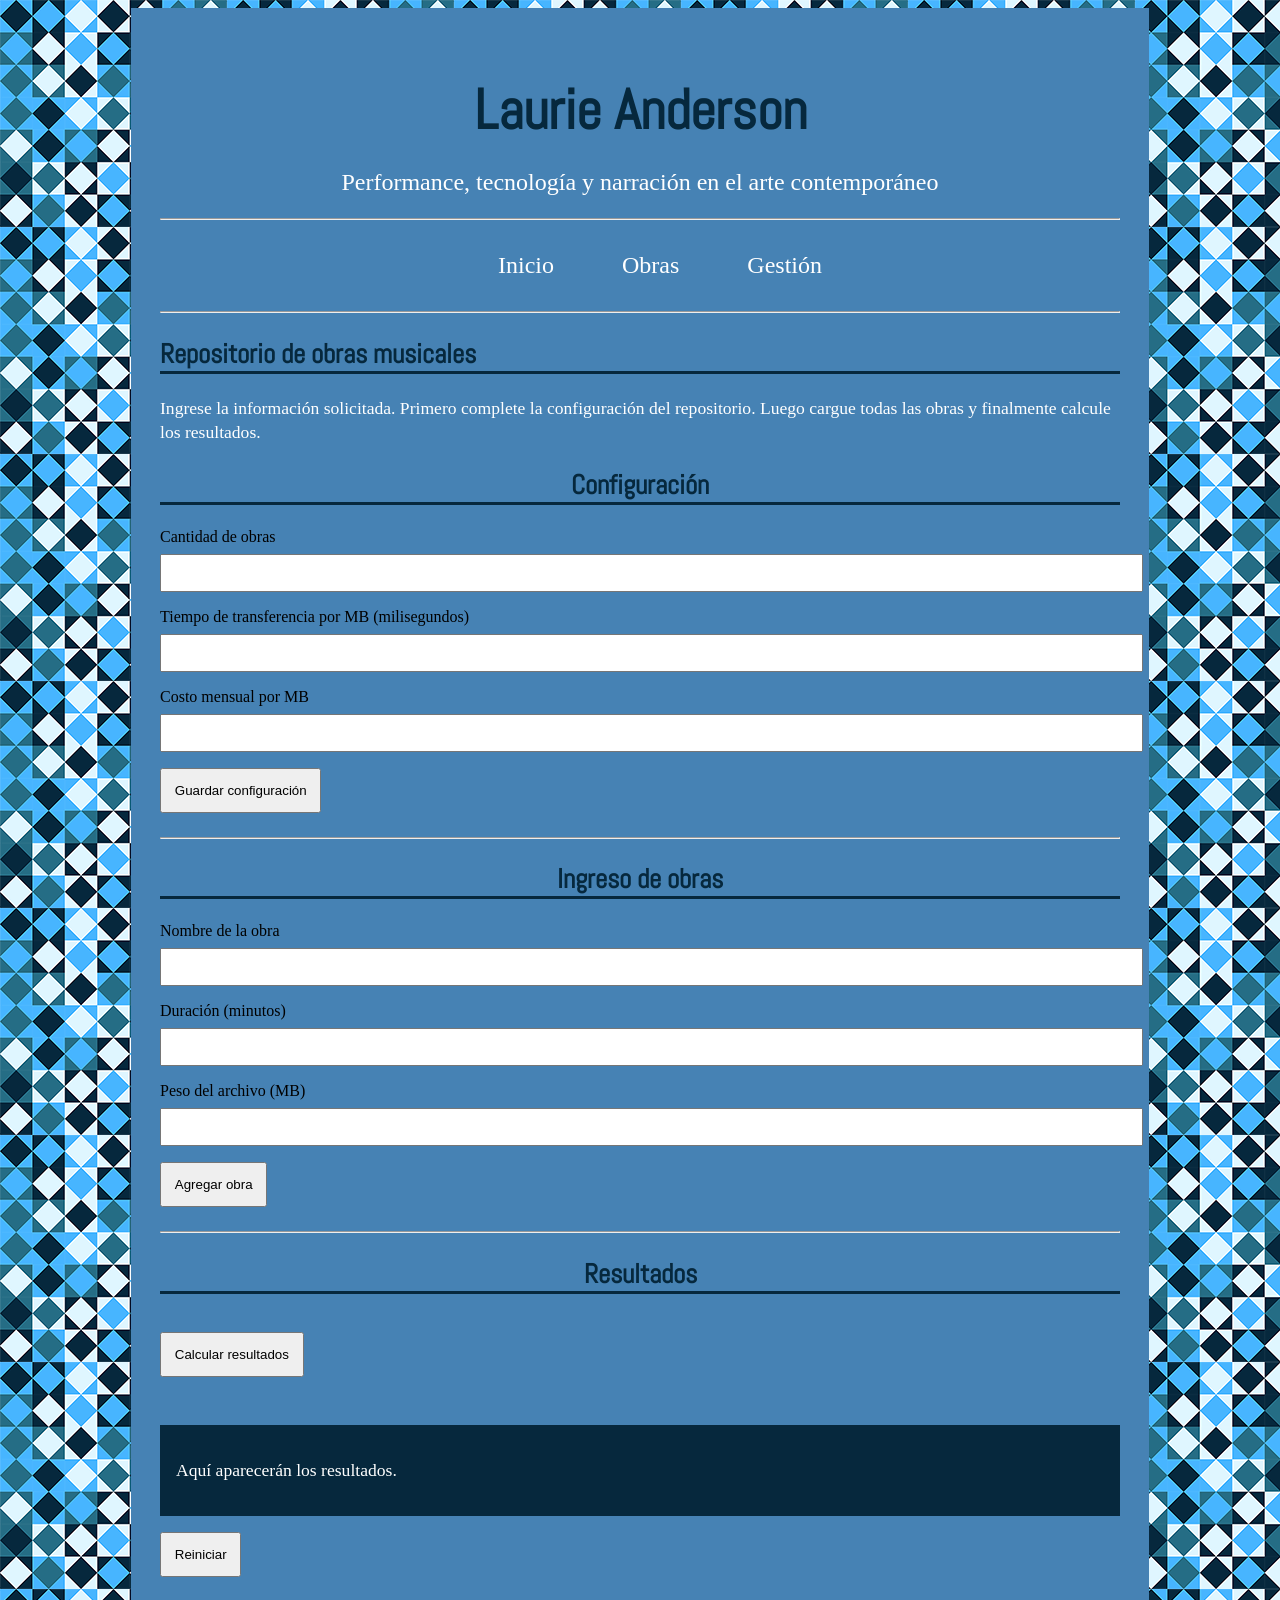
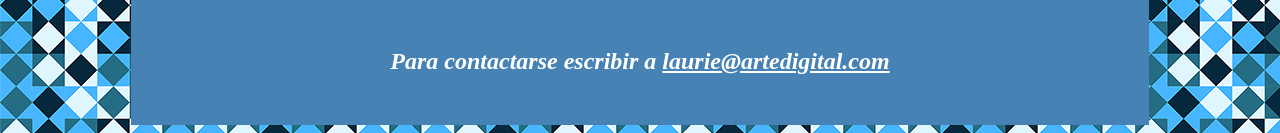
==== gestion.html @ d7f90c04 "Actualización de los tres sitios web y css Agregue información al index.html, trayectoria.html, tecn" ====
<!doctype html>
<html lang="es">

   <head>
	  <meta charset="utf-8">
	  <title>Gestión - Laurie Anderson</title>
      <link rel="preconnect" href="https://fonts.googleapis.com">
      <link rel="preconnect" href="https://fonts.gstatic.com" crossorigin>
      <link href="https://fonts.googleapis.com/css2?family=Abel&display=swap" rel="stylesheet">
      <link href="css/estilos.css" rel="stylesheet">
   </head>

   <body>
    <div id="contenedor">
    <header>
        <h1>Laurie Anderson</h1>
        <p>Performance, tecnología y narración en el arte contemporáneo</p>
        <hr>
    <nav>
        <ul>
            <li><a href="index.html">Inicio</a></li>
            <li><a href="obras.html">Obras</a></li>
            <li><a href="gestion.html">Gestión</a></li>
        </ul>
    </nav>
    <hr>
</header>

<main>
    <h2>Repositorio de obras musicales</h2>
<p>
    Ingrese la información solicitada. Primero complete la configuración del repositorio. Luego cargue todas las obras y finalmente 
    calcule los resultados.
</p>

<section>
    <form>
    <h2>Configuración</h2>

    <label for="cantidad">Cantidad de obras</label>
    <input type="number" name="cantidad" id="cantidad">

    <label for="tiempo">Tiempo de transferencia por MB (milisegundos)</label>
    <input type="number" name="tiempo" id="tiempo">

    <label for="costo">Costo mensual por MB</label>
    <input type="number" name="costo" id="costo">

    <button type="button">Guardar configuración</button>
    </form>
</section>

<hr>

<section>
    <h2>Ingreso de obras</h2>

<label for="nombre">Nombre de la obra</label>
<input type="text" name="nombre" id="nombre">

<label for="duracion">Duración (minutos)</label>
<input type="number" name="duracion" id="duracion">

<label for="peso">Peso del archivo (MB)</label>
<input type="number" name="peso" id="peso">

<button type="button">Agregar obra</button>

</section>

<hr>

<section>
    <h2>Resultados</h2>

<button type="button">Calcular resultados</button>

<div id="resultados">

<p>Aquí aparecerán los resultados.</p>

</div>

<button type="button">Reiniciar</button>
</section>    
</main>

<footer>
    <address><p>Para contactarse escribir a <a href="mailto: laurie@artedigital.com">laurie@artedigital.com</a></p></address>
</footer>
</div>
   </body>
   
</html>
---- css/estilos.css ----
body {
    background-image: url(../img/fondo.png);
    display: flex;
    justify-content: center;
}

#contenedor{
    width: 76%;
    max-width: 960px;
    padding: 1.8rem;
    background-color: steelblue;
}

header h1 {
    text-align: center;
    color: #06283D;
    font-family: 'Abel', sans-serif;
    font-size: 3.5rem;
    margin-bottom: 1rem;
}

header p {
    text-align: center;
    color: white;
    font-size: 1.5rem;
}

nav ul {
    list-style: none;
    text-align: center;
    margin-top: 2rem;
    margin-bottom: 2rem;
}

nav ul li {
    display: inline-block;
    margin: 0 2rem;
    font-size: 1.5rem;
}

nav ul li a{
    text-decoration: none; /*le saque las lineas*/  
}

nav ul li a:link {
    color: white;
} 

nav ul li a:visited {
    color: white;
} /*los cambie a color blanco*/

nav ul li a:hover {
    color: lightblue;
} /*cuando paso el mouse, cambian de color a celeste claro*/

nav a:active {
    color: darkblue;
} /*cuando hago click se tendria que poner de color azul*/

/*Index - primera pagina*/
img {
    width: 75%;
    display:block;
    margin: auto;
    padding-top: 1rem;
}

blockquote {
    text-align: center;
    color: white;
    font-size: 1.3rem;
    margin-bottom: 3rem;
}

.tresColumnas{
    display:flex;
    justify-content:space-between;
}

.tresColumnas article{
    width:29%;
    background-color: #0B2C41;
    padding:1rem;
    border-radius: 0.5rem;
}

p {
    color: white;
    font-size: 1.1rem;
    line-height: 1.5rem;
}

section article h2 {
    color: #DFF6FF;
    font-family: 'Abel', sans-serif;
    border-bottom: 0.2rem solid #DFF6FF;
}

section h2 {
    color: #06283D;
    font-family: 'Abel', sans-serif;
    font-size: 1.7rem;
    border-bottom: 0.2rem solid #06283D;
    text-align: center;
}

address p {
    color: white;
    font-size: 1.5rem;
    text-align: center;
    padding-top: 2rem;
    font-weight: bold;
}

address p a {
    color: white;
}

address p a:hover {
    color: lightblue;
}

/*Obras - segunda pagina*/
.dosColumnas{
    display:flex;
    justify-content:space-between;
}

.izquierda{
    width:70%;
}

.derecha{
    width:30%;
}

main h2 {
    color: #06283D;
    font-family: 'Abel', sans-serif;
    font-size: 1.7rem;
    border-bottom: 0.2rem solid #06283D;
}

aside ul li {
    color: white;
    font-size: 1.1rem;
    line-height: 1.5rem;
}

/*Gestion*/
button{
    padding:.8rem;
    margin-top:1rem;
    margin-bottom:1rem;
}

label{
    display:block;
    margin-top:1rem;
}

input{
    width:100%;
    padding:.6rem;
    margin-top:.5rem;
}

#resultados{
    margin-top:2rem;
    padding:1rem;
    background-color: #06283D;
}
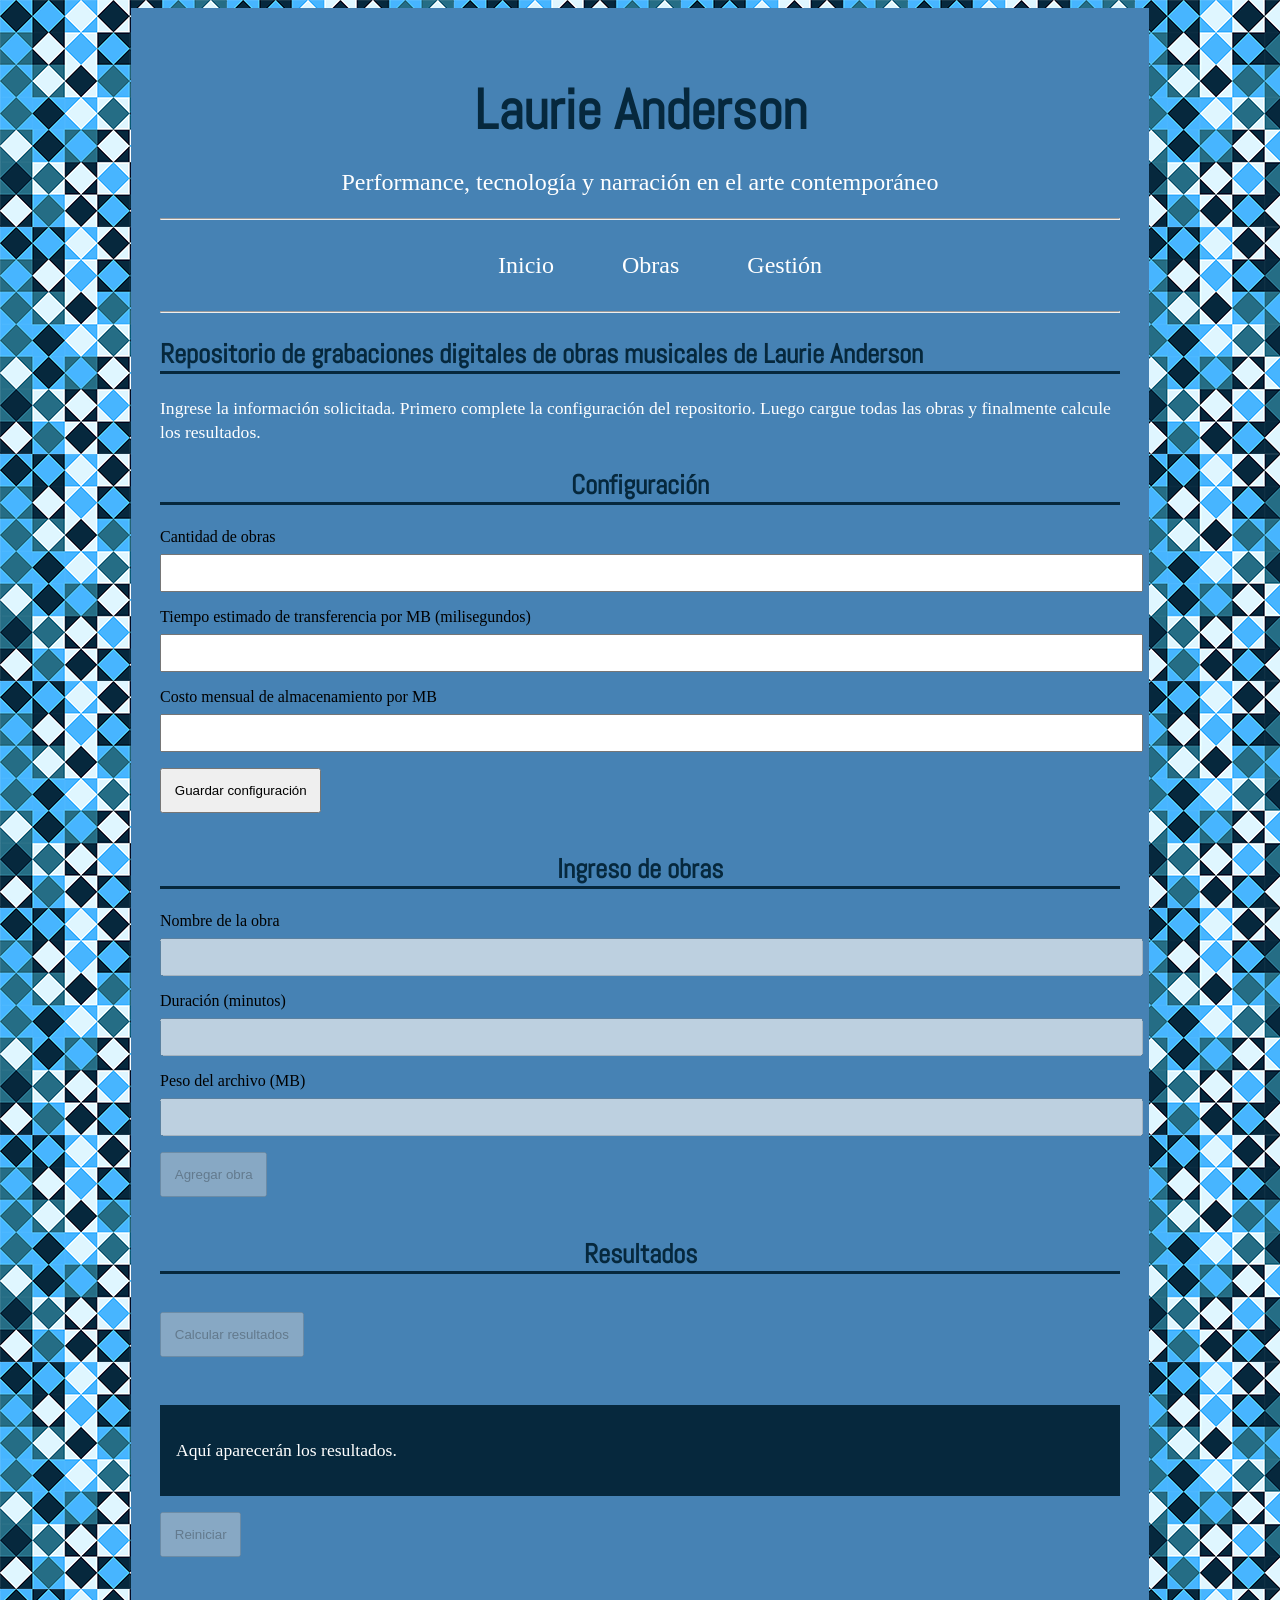
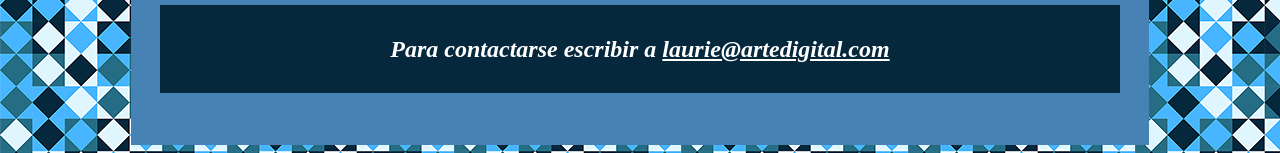
==== commit af25af02: "Actualizacion de todo Agregue mas etiquetas al css,  arregle un poco los archivos gestion.html, inde" ====
--- a/gestion.html
+++ b/gestion.html
@@ -27,7 +27,7 @@
 </header>
 
 <main>
-    <h2>Repositorio de obras musicales</h2>
+    <h2>Repositorio de grabaciones digitales de obras musicales de Laurie Anderson</h2>
 <p>
     Ingrese la información solicitada. Primero complete la configuración del repositorio. Luego cargue todas las obras y finalmente 
     calcule los resultados.
@@ -40,40 +40,36 @@
     <label for="cantidad">Cantidad de obras</label>
     <input type="number" name="cantidad" id="cantidad">
 
-    <label for="tiempo">Tiempo de transferencia por MB (milisegundos)</label>
+    <label for="tiempo">Tiempo estimado de transferencia por MB (milisegundos)</label>
     <input type="number" name="tiempo" id="tiempo">
 
-    <label for="costo">Costo mensual por MB</label>
+    <label for="costo">Costo mensual de almacenamiento por MB</label>
     <input type="number" name="costo" id="costo">
 
-    <button type="button">Guardar configuración</button>
+    <button type="button" id="botonConfigurar">Guardar configuración</button>
     </form>
 </section>
-
-<hr>
 
 <section>
     <h2>Ingreso de obras</h2>
 
 <label for="nombre">Nombre de la obra</label>
-<input type="text" name="nombre" id="nombre">
+<input type="text" name="nombre" id="nombre" disabled>
 
 <label for="duracion">Duración (minutos)</label>
-<input type="number" name="duracion" id="duracion">
+<input type="number" name="duracion" id="duracion" disabled>
 
 <label for="peso">Peso del archivo (MB)</label>
-<input type="number" name="peso" id="peso">
+<input type="number" name="peso" id="peso" disabled>
 
-<button type="button">Agregar obra</button>
+<button type="button" id="botonAgregar" disabled>Agregar obra</button>
 
 </section>
-
-<hr>
 
 <section>
     <h2>Resultados</h2>
 
-<button type="button">Calcular resultados</button>
+<button type="button" id="botonCalcular" disabled>Calcular resultados</button>
 
 <div id="resultados">
 
@@ -81,7 +77,7 @@
 
 </div>
 
-<button type="button">Reiniciar</button>
+<button type="button" id="botonReiniciar" disabled>Reiniciar</button>
 </section>    
 </main>
 
@@ -89,6 +85,7 @@
     <address><p>Para contactarse escribir a <a href="mailto: laurie@artedigital.com">laurie@artedigital.com</a></p></address>
 </footer>
 </div>
+<script src="js/gestion.js"></script>
    </body>
    
 </html>
--- a/css/estilos.css
+++ b/css/estilos.css
@@ -63,7 +63,6 @@
     width: 75%;
     display:block;
     margin: auto;
-    padding-top: 1rem;
 }
 
 blockquote {
@@ -111,6 +110,9 @@
     text-align: center;
     padding-top: 2rem;
     font-weight: bold;
+    margin-top:2rem;
+    padding: 2rem;
+    background-color: #06283D;
 }
 
 address p a {
@@ -148,6 +150,19 @@
     line-height: 1.5rem;
 }
 
+#galeria article h3{
+    text-align: center;
+    font-size: 1.5rem;
+    margin-bottom: 0.3rem;
+}
+
+#galeria article p {
+    text-align: center;
+    padding-bottom: 2rem;
+    font-size: 1.2rem;
+    margin-top: 0;
+}
+
 /*Gestion*/
 button{
     padding:.8rem;
@@ -170,4 +185,6 @@
     margin-top:2rem;
     padding:1rem;
     background-color: #06283D;
-}+}
+
+
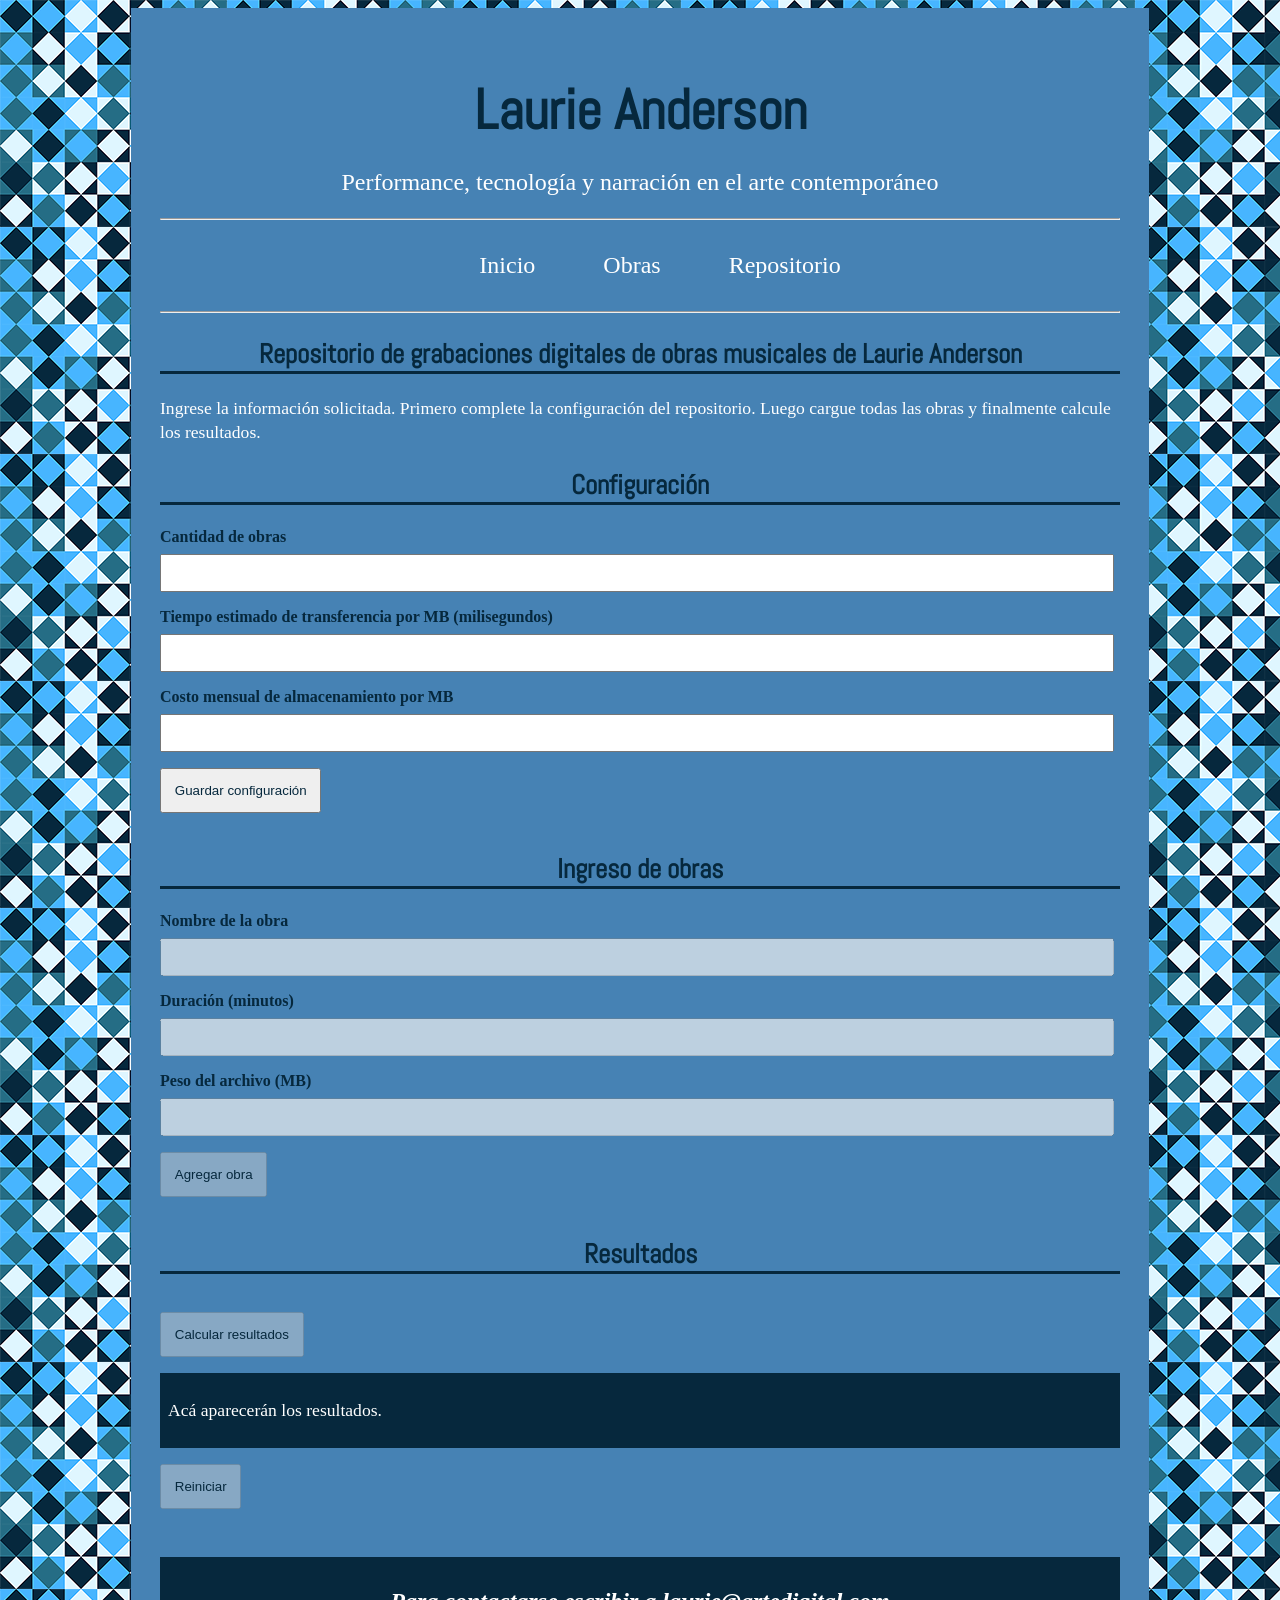
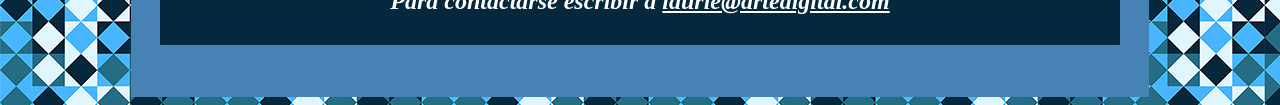
==== commit 6e8fb784: "Ediciones finales de html, css y JavaScript Terminado los tres sitios web, html, css y javascript." ====
--- a/gestion.html
+++ b/gestion.html
@@ -3,7 +3,7 @@
 
    <head>
 	  <meta charset="utf-8">
-	  <title>Gestión - Laurie Anderson</title>
+	  <title>Repositorio - Laurie Anderson</title>
       <link rel="preconnect" href="https://fonts.googleapis.com">
       <link rel="preconnect" href="https://fonts.gstatic.com" crossorigin>
       <link href="https://fonts.googleapis.com/css2?family=Abel&display=swap" rel="stylesheet">
@@ -20,7 +20,7 @@
         <ul>
             <li><a href="index.html">Inicio</a></li>
             <li><a href="obras.html">Obras</a></li>
-            <li><a href="gestion.html">Gestión</a></li>
+            <li><a href="gestion.html">Repositorio</a></li>
         </ul>
     </nav>
     <hr>
@@ -73,19 +73,21 @@
 
 <div id="resultados">
 
-<p>Aquí aparecerán los resultados.</p>
+<p>Acá aparecerán los resultados.</p>
 
 </div>
 
 <button type="button" id="botonReiniciar" disabled>Reiniciar</button>
-</section>    
+</section> 
+
 </main>
 
 <footer>
     <address><p>Para contactarse escribir a <a href="mailto: laurie@artedigital.com">laurie@artedigital.com</a></p></address>
 </footer>
+
 </div>
 <script src="js/gestion.js"></script>
-   </body>
+</body>
    
 </html>
--- a/css/estilos.css
+++ b/css/estilos.css
@@ -39,7 +39,7 @@
 }
 
 nav ul li a{
-    text-decoration: none; /*le saque las lineas*/  
+    text-decoration: none;
 }
 
 nav ul li a:link {
@@ -54,8 +54,8 @@
     color: lightblue;
 } /*cuando paso el mouse, cambian de color a celeste claro*/
 
-nav a:active {
-    color: darkblue;
+nav ul li a:active {
+    color: #06283D;
 } /*cuando hago click se tendria que poner de color azul*/
 
 /*Index - primera pagina*/
@@ -104,11 +104,18 @@
     text-align: center;
 }
 
+.chalkroom {
+    width: 25%;
+}
+
+.obraverde {
+    width: 25%;
+}
+
 address p {
     color: white;
     font-size: 1.5rem;
     text-align: center;
-    padding-top: 2rem;
     font-weight: bold;
     margin-top:2rem;
     padding: 2rem;
@@ -123,7 +130,7 @@
     color: lightblue;
 }
 
-/*Obras - segunda pagina*/
+/*Obras - segunda página*/
 .dosColumnas{
     display:flex;
     justify-content:space-between;
@@ -141,6 +148,7 @@
     color: #06283D;
     font-family: 'Abel', sans-serif;
     font-size: 1.7rem;
+    text-align: center;
     border-bottom: 0.2rem solid #06283D;
 }
 
@@ -163,28 +171,34 @@
     margin-top: 0;
 }
 
-/*Gestion*/
+.izquierda p {
+    margin-top: 0;
+}
+
+/*Gestion - tercera página*/
 button{
-    padding:.8rem;
+    padding:0.8rem;
     margin-top:1rem;
     margin-bottom:1rem;
+    color: #06283D;
 }
 
 label{
     display:block;
     margin-top:1rem;
+    color: #06283D;
+    font-weight: bold;
 }
 
 input{
-    width:100%;
+    width: 97%;
     padding:.6rem;
     margin-top:.5rem;
 }
 
 #resultados{
-    margin-top:2rem;
-    padding:1rem;
     background-color: #06283D;
-}
-
-
+    padding: 0.5rem;
+}
+
+
